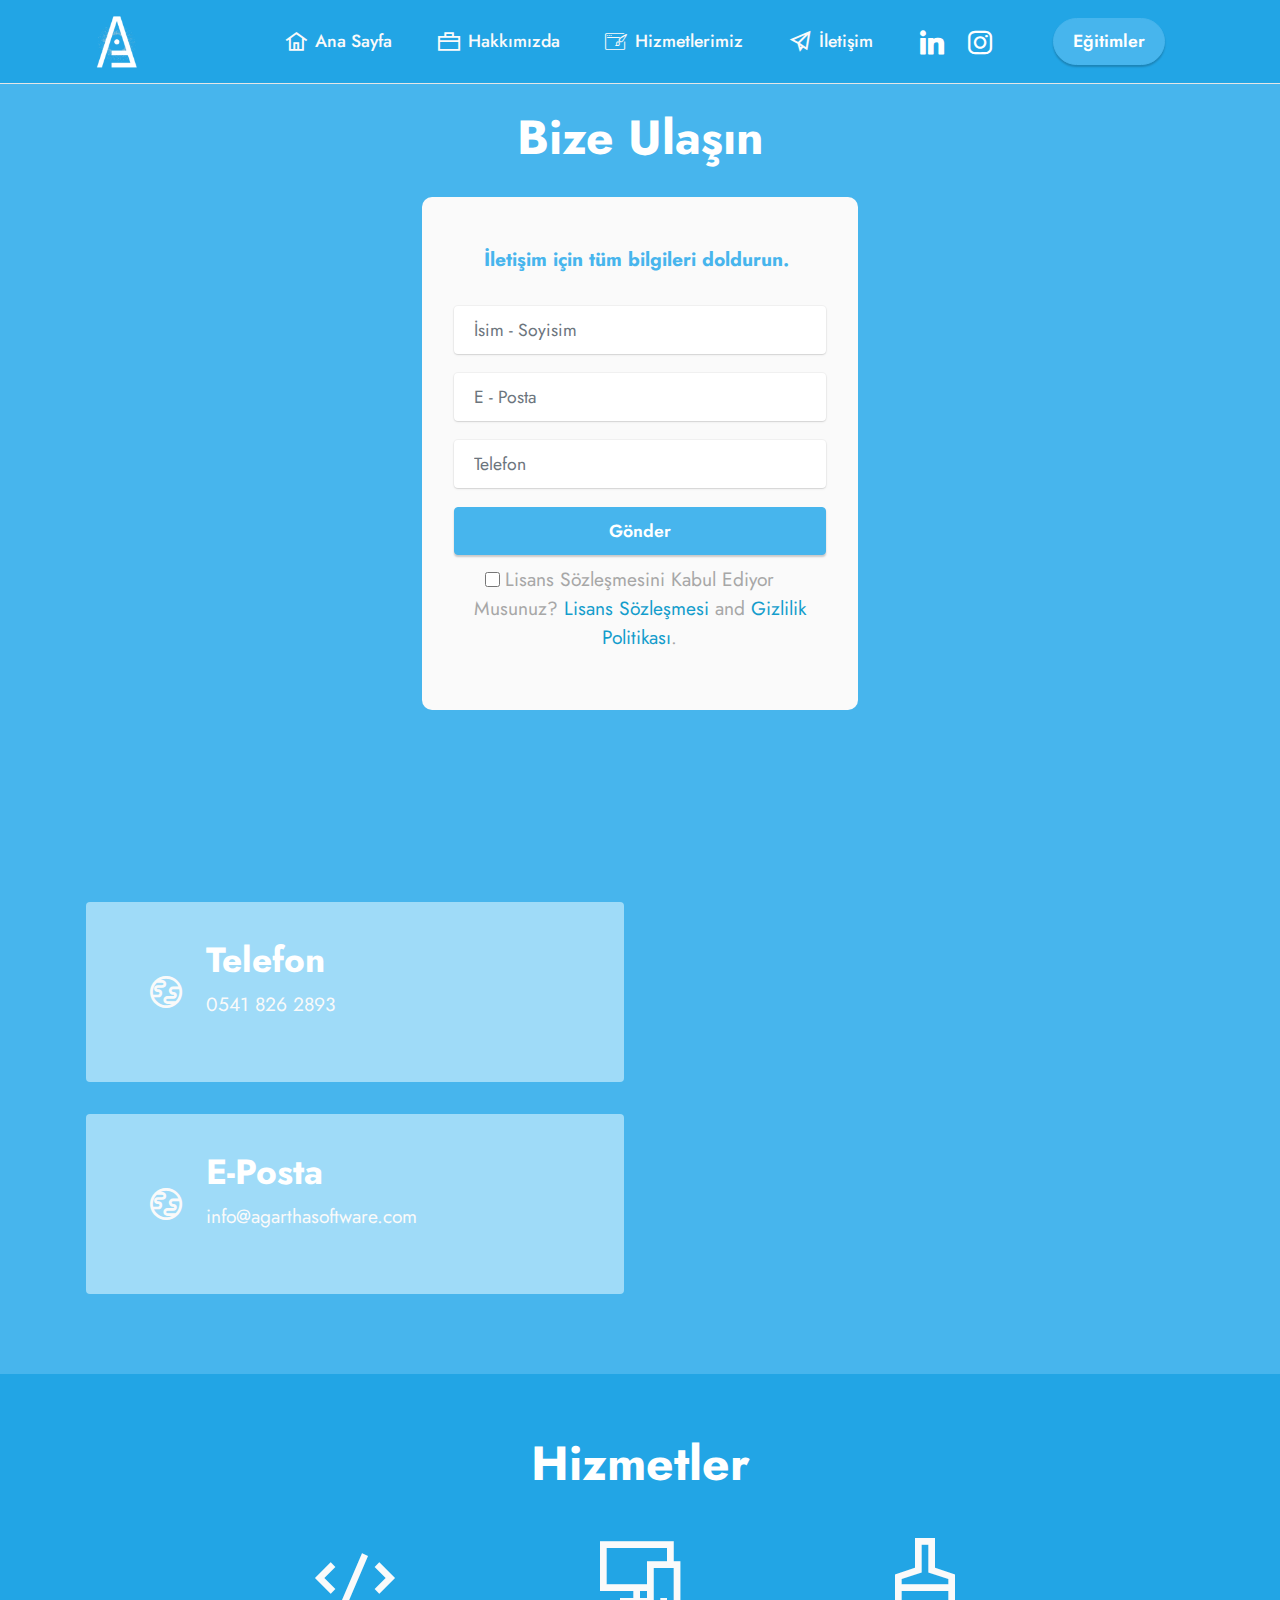
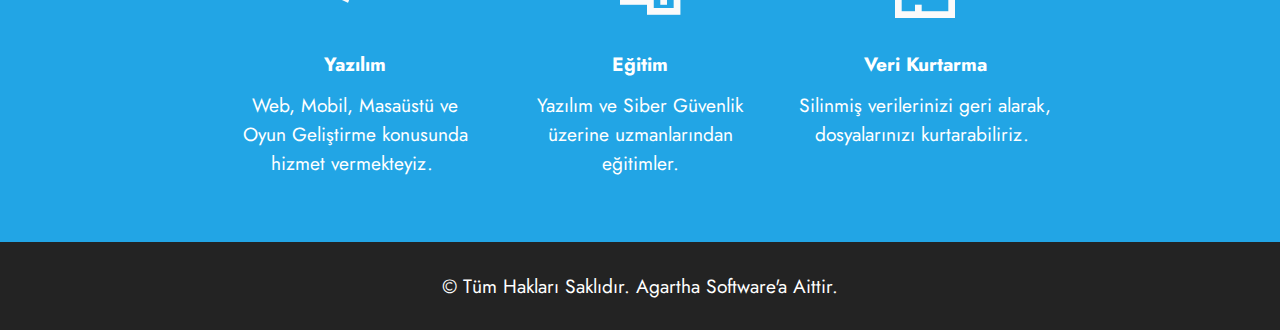
==== iletisim.html @ 879abbac "Upload" ====
<!DOCTYPE html>
<html  >
<head>
  <meta charset="UTF-8">
  <meta http-equiv="X-UA-Compatible" content="IE=edge">
  <meta name="viewport" content="width=device-width, initial-scale=1, minimum-scale=1">
  <link rel="shortcut icon" href="assets/images/we-122x122.png" type="image/x-icon">
  <meta name="description" content="">
  
  
  <title>İletişim</title>
  <link rel="stylesheet" href="assets/web/assets/mobirise-icons2/mobirise2.css">
  <link rel="stylesheet" href="assets/web/assets/mobirise-icons/mobirise-icons.css">
  <link rel="stylesheet" href="assets/tether/tether.min.css">
  <link rel="stylesheet" href="assets/bootstrap/css/bootstrap.min.css">
  <link rel="stylesheet" href="assets/bootstrap/css/bootstrap-grid.min.css">
  <link rel="stylesheet" href="assets/bootstrap/css/bootstrap-reboot.min.css">
  <link rel="stylesheet" href="assets/web/assets/gdpr-plugin/gdpr-styles.css">
  <link rel="stylesheet" href="assets/formstyler/jquery.formstyler.css">
  <link rel="stylesheet" href="assets/formstyler/jquery.formstyler.theme.css">
  <link rel="stylesheet" href="assets/datepicker/jquery.datetimepicker.min.css">
  <link rel="stylesheet" href="assets/animatecss/animate.css">
  <link rel="stylesheet" href="assets/dropdown/css/style.css">
  <link rel="stylesheet" href="assets/socicon/css/styles.css">
  <link rel="stylesheet" href="assets/theme/css/style.css">
  <link rel="preload" as="style" href="assets/mobirise/css/mbr-additional.css"><link rel="stylesheet" href="assets/mobirise/css/mbr-additional.css" type="text/css">
  
  
  
  
</head>
<body>
  
  <section class="menu cid-slVnOpwwMR" once="menu" id="menu1-14">
    
    <nav class="navbar navbar-dropdown navbar-fixed-top navbar-expand-lg">
        <div class="container">
            <div class="navbar-brand">
                <span class="navbar-logo">
                    <a href="index.html">
                        <img src="assets/images/we-122x122.png" alt="Deneme" style="height: 3.8rem;">
                    </a>
                </span>
                
            </div>
            <button class="navbar-toggler" type="button" data-toggle="collapse" data-target="#navbarSupportedContent" aria-controls="navbarNavAltMarkup" aria-expanded="false" aria-label="Toggle navigation">
                <div class="hamburger">
                    <span></span>
                    <span></span>
                    <span></span>
                    <span></span>
                </div>
            </button>
            <div class="collapse navbar-collapse" id="navbarSupportedContent">
                <ul class="navbar-nav nav-dropdown" data-app-modern-menu="true"><li class="nav-item"><a class="nav-link link text-white text-primary display-4" href="index.html"><span class="mobi-mbri mobi-mbri-home mbr-iconfont mbr-iconfont-btn"></span>Ana Sayfa</a></li>
                    <li class="nav-item"><a class="nav-link link text-white text-primary display-4" href="hakkimizda.html"><span class="mobi-mbri mobi-mbri-briefcase mbr-iconfont mbr-iconfont-btn"></span>
                            Hakkımızda</a></li><li class="nav-item"><a class="nav-link link text-white text-primary display-4" href="hizmetlerimiz.html" aria-expanded="true"><span class="mbri-website-theme mbr-iconfont mbr-iconfont-btn"></span>Hizmetlerimiz</a></li><li class="nav-item"><a class="nav-link link text-white text-primary display-4" href="iletisim.html"><span class="mobi-mbri mobi-mbri-paper-plane mbr-iconfont mbr-iconfont-btn"></span>İletişim</a></li></ul>
                <div class="icons-menu">
                    <a class="iconfont-wrapper" href="https://linkedin.com" target="_blank">
                        <span class="p-2 mbr-iconfont socicon-linkedin socicon"></span>
                    </a>
                    <a class="iconfont-wrapper" href="http://www.instagram.com/nickzsche" target="_blank">
                        <span class="p-2 mbr-iconfont socicon-instagram socicon"></span>
                    </a>
                    
                    
                </div>
                <div class="navbar-buttons mbr-section-btn"><a class="btn btn-info display-4" href="https://google.com">
                        Eğitimler</a></div>
            </div>
        </div>
    </nav>

</section>

<section class="form7 cid-sm1qot3bsO" id="form7-18">
    
    
    <div class="container">
        <div class="mbr-section-head">
            <h3 class="mbr-section-title mbr-fonts-style align-center mb-0 display-2">
                <strong>Bize Ulaşın</strong></h3>
            
        </div>
        <div class="row justify-content-center mt-4">
            <div class="col-lg-8 mx-auto mbr-form" data-form-type="formoid">
                <form action="https://mobirise.eu/" method="POST" class="mbr-form form-with-styler mx-auto" data-form-title="Form Name"><input type="hidden" name="email" data-form-email="true" value="7kOwoBvGVgtSTKOtG9tECrcm9gO0UyWWi3JqFEcSjSjCjeYVyBRR6z8LTOyvha8pq3G9FpH2kRjrhUaBytu8ehXHlntvjyTgKKZobXRimbyU8pJ/UgRGCUmbhSGPjvtb">
                    <p class="mbr-text mbr-fonts-style align-center mb-4 display-7"><strong>İletişim için tüm bilgileri doldurun.&nbsp;</strong></p>
                    <div class="">
                        <div hidden="hidden" data-form-alert="" class="alert alert-success col-12">Teşekkürler, mailiniz alındı.</div>
                        <div hidden="hidden" data-form-alert-danger="" class="alert alert-danger col-12">Oops...! some
                            problem!</div>
                    </div>
                    <div class="dragArea row">
                        <div class="col-lg-12 col-md-12 col-sm-12 form-group" data-for="name">
                            <input type="text" name="name" placeholder="İsim - Soyisim" data-form-field="name" class="form-control" value="" id="name-form7-18">
                        </div>
                        <div class="col-lg-12 col-md-12 col-sm-12 form-group" data-for="email">
                            <input type="email" name="email" placeholder="E - Posta" data-form-field="email" class="form-control" value="" id="email-form7-18">
                        </div>
                        <div data-for="phone" class="col-lg-12 col-md-12 col-sm-12 form-group">
                            <input type="tel" name="phone" placeholder="Telefon" data-form-field="phone" class="form-control" value="" id="phone-form7-18">
                        </div>
                        <div class="col-auto mbr-section-btn align-center"><button type="submit" class="btn btn-info display-4">Gönder<br></button></div>
                    </div>
                <span class="gdpr-block">
<label>
<span class="textGDPR display-7" style="color: #a7a7a7"><input type="checkbox" name="gdpr" id="gdpr-form7-18" required="">Lisans Sözleşmesini Kabul Ediyor Musunuz? <a style="color: #149dcc; text-decoration: none;" href="terms.html">Lisans Sözleşmesi</a> and <a style="color: #149dcc; text-decoration: none;" href="policy.html">Gizlilik Politikası</a>.</span>
</label>
</span></form>
            </div>
        </div>
    </div>
</section>

<section class="contacts3 map1 cid-slVo4oyyXQ" id="contacts3-16">

    
    
    <div class="container">
        
        <div class="row justify-content-center mt-4">
            <div class="card col-12 col-md-6">
                <div class="card-wrapper">
                    <div class="image-wrapper">
                        <span class="mbr-iconfont mobi-mbri-globe mobi-mbri"></span>
                    </div>
                    <div class="text-wrapper">
                        <h6 class="card-title mbr-fonts-style mb-1 display-5">
                            <strong>Telefon</strong></h6>
                        <p class="mbr-text mbr-fonts-style display-7"><a href="https://wa.me/0541 826 2893" class="text-white">0541 826 2893</a></p>
                    </div>
                </div>
                <div class="card-wrapper">
                    <div class="image-wrapper">
                        <span class="mbr-iconfont mobi-mbri-globe mobi-mbri"></span>
                    </div>
                    <div class="text-wrapper">
                        <h6 class="card-title mbr-fonts-style mb-1 display-5">
                            <strong>E-Posta</strong></h6>
                        <p class="mbr-text mbr-fonts-style display-7">
                            <a href="mailto:info@agarthasoftware.com" class="text-primary">info@agarthasoftware.com</a>&nbsp; &nbsp; &nbsp; &nbsp; &nbsp; &nbsp; &nbsp; &nbsp; &nbsp; &nbsp; &nbsp; &nbsp; &nbsp;</p>
                    </div>
                </div>
            </div>
            <div class="map-wrapper col-12 col-md-6">
                <div class="google-map"><iframe frameborder="0" style="border:0" src="https://www.google.com/maps/embed/v1/place?key=AIzaSyDk89J4FSunMF33ruMVWJaJht_Ro0kvoXs&amp;q=Cebeci Uzungemiciler Sokak 4/1 Çankaya/ANKARA" allowfullscreen=""></iframe></div>
            </div>
        </div>
    </div>
</section>

<section class="features1 cid-slVnOormVJ" id="features1-13">
    

    
    <div class="container">
        <div class="row">
            <div class="col-12 col-lg-9">
                <h3 class="mbr-section-title mbr-fonts-style align-center mb-0 display-2">
                    <strong>Hizmetler</strong></h3>
                
            </div>
        </div>
        <div class="row">
            <div class="card col-12 col-md-6 col-lg-3">
                <div class="card-wrapper">
                    <div class="card-box align-center">
                        <div class="iconfont-wrapper">
                            <span class="mbr-iconfont mobi-mbri-code mobi-mbri"></span>
                        </div>
                        <h5 class="card-title mbr-fonts-style display-7"><strong>Yazılım</strong></h5>
                        <p class="card-text mbr-fonts-style display-7">Web, Mobil, Masaüstü ve Oyun Geliştirme konusunda hizmet vermekteyiz.&nbsp;</p>
                    </div>
                </div>
            </div>
            <div class="card col-12 col-md-6 col-lg-3">
                <div class="card-wrapper">
                    <div class="card-box align-center">
                        <div class="iconfont-wrapper">
                            <span class="mbr-iconfont mobi-mbri-responsive-2 mobi-mbri"></span>
                        </div>
                        <h5 class="card-title mbr-fonts-style display-7"><strong>Eğitim</strong></h5>
                        <p class="card-text mbr-fonts-style display-7">Yazılım ve Siber Güvenlik üzerine uzmanlarından eğitimler.</p>
                    </div>
                </div>
            </div>
            <div class="card col-12 col-md-6 col-lg-3">
                <div class="card-wrapper">
                    <div class="card-box align-center">
                        <div class="iconfont-wrapper">
                            <span class="mbr-iconfont mobi-mbri-website-theme-2 mobi-mbri"></span>
                        </div>
                        <h5 class="card-title mbr-fonts-style display-7"><strong>Veri Kurtarma</strong></h5>
                        <p class="card-text mbr-fonts-style display-7">Silinmiş verilerinizi geri alarak, dosyalarınızı kurtarabiliriz.&nbsp;</p>
                    </div>
                </div>
            </div>
            
        </div>
    </div>
</section>

<section class="footer7 cid-slVnOqvZHe" once="footers" id="footer7-15">

    

    

    <div class="container">
        <div class="media-container-row align-center mbr-white">
            <div class="col-12">
                <p class="mbr-text mb-0 mbr-fonts-style display-7">
                    © Tüm Hakları Saklıdır. Agartha Software'a Aittir.</p>
            </div>
        </div>
    </div>
  
  
<input name="cookieData" type="hidden" data-cookie-customDialogSelector='null' data-cookie-colorText='#424a4d' data-cookie-colorBg='rgba(234, 239, 241, 0.99)' data-cookie-textButton='Kabul Ediyorum' data-cookie-colorButton='' data-cookie-colorLink='#424a4d' data-cookie-underlineLink='true' data-cookie-text="Sitemiz Cookie Kullanmaktadır. <a href='privacy.html'>Cookie Politikamız</a>.">
    <input name="animation" type="hidden">
  </body>
</html>
---- assets/web/assets/mobirise-icons2/mobirise2.css ----
@font-face {
  font-family: 'Moririse2';
  font-display: swap;
  src:  url('mobirise2.eot?f2bix4');
  src:  url('mobirise2.eot?f2bix4#iefix') format('embedded-opentype'),
    url('mobirise2.ttf?f2bix4') format('truetype'),
    url('mobirise2.woff?f2bix4') format('woff'),
    url('mobirise2.svg?f2bix4#mobirise2') format('svg');
  font-weight: normal;
  font-style: normal;
}

[class^="mobi-"], [class*=" mobi-"] {
  /* use !important to prevent issues with browser extensions that change fonts */
  font-family: 'Moririse2' !important;
  speak: none;
  font-style: normal;
  font-weight: normal;
  font-variant: normal;
  text-transform: none;
  line-height: 1;

  /* Better Font Rendering =========== */
  -webkit-font-smoothing: antialiased;
  -moz-osx-font-smoothing: grayscale;
}

.mobi-mbri-add-submenu:before {
  content: "\e900";
}
.mobi-mbri-alert:before {
  content: "\e901";
}
.mobi-mbri-align-center:before {
  content: "\e902";
}
.mobi-mbri-align-justify:before {
  content: "\e903";
}
.mobi-mbri-align-left:before {
  content: "\e904";
}
.mobi-mbri-align-right:before {
  content: "\e905";
}
.mobi-mbri-android:before {
  content: "\e906";
}
.mobi-mbri-apple:before {
  content: "\e907";
}
.mobi-mbri-arrow-down:before {
  content: "\e908";
}
.mobi-mbri-arrow-next:before {
  content: "\e909";
}
.mobi-mbri-arrow-prev:before {
  content: "\e90a";
}
.mobi-mbri-arrow-up:before {
  content: "\e90b";
}
.mobi-mbri-bold:before {
  content: "\e90c";
}
.mobi-mbri-bookmark:before {
  content: "\e90d";
}
.mobi-mbri-bootstrap:before {
  content: "\e90e";
}
.mobi-mbri-briefcase:before {
  content: "\e90f";
}
.mobi-mbri-browse:before {
  content: "\e910";
}
.mobi-mbri-bulleted-list:before {
  content: "\e911";
}
.mobi-mbri-calendar:before {
  content: "\e912";
}
.mobi-mbri-camera:before {
  content: "\e913";
}
.mobi-mbri-cart-add:before {
  content: "\e914";
}
.mobi-mbri-cart-full:before {
  content: "\e915";
}
.mobi-mbri-cash:before {
  content: "\e916";
}
.mobi-mbri-change-style:before {
  content: "\e917";
}
.mobi-mbri-chat:before {
  content: "\e918";
}
.mobi-mbri-clock:before {
  content: "\e919";
}
.mobi-mbri-close:before {
  content: "\e91a";
}
.mobi-mbri-cloud:before {
  content: "\e91b";
}
.mobi-mbri-code:before {
  content: "\e91c";
}
.mobi-mbri-contact-form:before {
  content: "\e91d";
}
.mobi-mbri-credit-card:before {
  content: "\e91e";
}
.mobi-mbri-cursor-click:before {
  content: "\e91f";
}
.mobi-mbri-cust-feedback:before {
  content: "\e920";
}
.mobi-mbri-database:before {
  content: "\e921";
}
.mobi-mbri-delivery:before {
  content: "\e922";
}
.mobi-mbri-desktop:before {
  content: "\e923";
}
.mobi-mbri-devices:before {
  content: "\e924";
}
.mobi-mbri-down:before {
  content: "\e925";
}
.mobi-mbri-download-2:before {
  content: "\e926";
}
.mobi-mbri-download:before {
  content: "\e927";
}
.mobi-mbri-drag-n-drop-2:before {
  content: "\e928";
}
.mobi-mbri-drag-n-drop:before {
  content: "\e929";
}
.mobi-mbri-edit-2:before {
  content: "\e92a";
}
.mobi-mbri-edit:before {
  content: "\e92b";
}
.mobi-mbri-error:before {
  content: "\e92c";
}
.mobi-mbri-extension:before {
  content: "\e92d";
}
.mobi-mbri-features:before {
  content: "\e92e";
}
.mobi-mbri-file:before {
  content: "\e92f";
}
.mobi-mbri-flag:before {
  content: "\e930";
}
.mobi-mbri-folder:before {
  content: "\e931";
}
.mobi-mbri-gift:before {
  content: "\e932";
}
.mobi-mbri-github:before {
  content: "\e933";
}
.mobi-mbri-globe-2:before {
  content: "\e934";
}
.mobi-mbri-globe:before {
  content: "\e935";
}
.mobi-mbri-growing-chart:before {
  content: "\e936";
}
.mobi-mbri-hearth:before {
  content: "\e937";
}
.mobi-mbri-help:before {
  content: "\e938";
}
.mobi-mbri-home:before {
  content: "\e939";
}
.mobi-mbri-hot-cup:before {
  content: "\e93a";
}
.mobi-mbri-idea:before {
  content: "\e93b";
}
.mobi-mbri-image-gallery:before {
  content: "\e93c";
}
.mobi-mbri-image-slider:before {
  content: "\e93d";
}
.mobi-mbri-info:before {
  content: "\e93e";
}
.mobi-mbri-italic:before {
  content: "\e93f";
}
.mobi-mbri-key:before {
  content: "\e940";
}
.mobi-mbri-laptop:before {
  content: "\e941";
}
.mobi-mbri-layers:before {
  content: "\e942";
}
.mobi-mbri-left-right:before {
  content: "\e943";
}
.mobi-mbri-left:before {
  content: "\e944";
}
.mobi-mbri-letter:before {
  content: "\e945";
}
.mobi-mbri-like:before {
  content: "\e946";
}
.mobi-mbri-link:before {
  content: "\e947";
}
.mobi-mbri-lock:before {
  content: "\e948";
}
.mobi-mbri-login:before {
  content: "\e949";
}
.mobi-mbri-logout:before {
  content: "\e94a";
}
.mobi-mbri-magic-stick:before {
  content: "\e94b";
}
.mobi-mbri-map-pin:before {
  content: "\e94c";
}
.mobi-mbri-menu:before {
  content: "\e94d";
}
.mobi-mbri-mobile-2:before {
  content: "\e94e";
}
.mobi-mbri-mobile-horizontal:before {
  content: "\e94f";
}
.mobi-mbri-mobile:before {
  content: "\e950";
}
.mobi-mbri-mobirise:before {
  content: "\e951";
}
.mobi-mbri-more-horizontal:before {
  content: "\e952";
}
.mobi-mbri-more-vertical:before {
  content: "\e953";
}
.mobi-mbri-music:before {
  content: "\e954";
}
.mobi-mbri-new-file:before {
  content: "\e955";
}
.mobi-mbri-numbered-list:before {
  content: "\e956";
}
.mobi-mbri-opened-folder:before {
  content: "\e957";
}
.mobi-mbri-pages:before {
  content: "\e958";
}
.mobi-mbri-paper-plane:before {
  content: "\e959";
}
.mobi-mbri-paperclip:before {
  content: "\e95a";
}
.mobi-mbri-phone:before {
  content: "\e95b";
}
.mobi-mbri-photo:before {
  content: "\e95c";
}
.mobi-mbri-photos:before {
  content: "\e95d";
}
.mobi-mbri-pin:before {
  content: "\e95e";
}
.mobi-mbri-play:before {
  content: "\e95f";
}
.mobi-mbri-plus:before {
  content: "\e960";
}
.mobi-mbri-preview:before {
  content: "\e961";
}
.mobi-mbri-print:before {
  content: "\e962";
}
.mobi-mbri-protect:before {
  content: "\e963";
}
.mobi-mbri-question:before {
  content: "\e964";
}
.mobi-mbri-quote-left:before {
  content: "\e965";
}
.mobi-mbri-quote-right:before {
  content: "\e966";
}
.mobi-mbri-redo:before {
  content: "\e967";
}
.mobi-mbri-refresh:before {
  content: "\e968";
}
.mobi-mbri-responsive-2:before {
  content: "\e969";
}
.mobi-mbri-responsive:before {
  content: "\e96a";
}
.mobi-mbri-right:before {
  content: "\e96b";
}
.mobi-mbri-rocket:before {
  content: "\e96c";
}
.mobi-mbri-sad-face:before {
  content: "\e96d";
}
.mobi-mbri-sale:before {
  content: "\e96e";
}
.mobi-mbri-save:before {
  content: "\e96f";
}
.mobi-mbri-search:before {
  content: "\e970";
}
.mobi-mbri-setting-2:before {
  content: "\e971";
}
.mobi-mbri-setting-3:before {
  content: "\e972";
}
.mobi-mbri-setting:before {
  content: "\e973";
}
.mobi-mbri-share:before {
  content: "\e974";
}
.mobi-mbri-shopping-bag:before {
  content: "\e975";
}
.mobi-mbri-shopping-basket:before {
  content: "\e976";
}
.mobi-mbri-shopping-cart:before {
  content: "\e977";
}
.mobi-mbri-sites:before {
  content: "\e978";
}
.mobi-mbri-smile-face:before {
  content: "\e979";
}
.mobi-mbri-speed:before {
  content: "\e97a";
}
.mobi-mbri-star:before {
  content: "\e97b";
}
.mobi-mbri-success:before {
  content: "\e97c";
}
.mobi-mbri-sun:before {
  content: "\e97d";
}
.mobi-mbri-sun2:before {
  content: "\e97e";
}
.mobi-mbri-tablet-vertical:before {
  content: "\e97f";
}
.mobi-mbri-tablet:before {
  content: "\e980";
}
.mobi-mbri-target:before {
  content: "\e981";
}
.mobi-mbri-timer:before {
  content: "\e982";
}
.mobi-mbri-to-ftp:before {
  content: "\e983";
}
.mobi-mbri-to-local-drive:before {
  content: "\e984";
}
.mobi-mbri-touch-swipe:before {
  content: "\e985";
}
.mobi-mbri-touch:before {
  content: "\e986";
}
.mobi-mbri-trash:before {
  content: "\e987";
}
.mobi-mbri-underline:before {
  content: "\e988";
}
.mobi-mbri-undo:before {
  content: "\e989";
}
.mobi-mbri-unlink:before {
  content: "\e98a";
}
.mobi-mbri-unlock:before {
  content: "\e98b";
}
.mobi-mbri-up-down:before {
  content: "\e98c";
}
.mobi-mbri-up:before {
  content: "\e98d";
}
.mobi-mbri-update:before {
  content: "\e98e";
}
.mobi-mbri-upload-2:before {
  content: "\e98f";
}
.mobi-mbri-upload:before {
  content: "\e990";
}
.mobi-mbri-user-2:before {
  content: "\e991";
}
.mobi-mbri-user:before {
  content: "\e992";
}
.mobi-mbri-users:before {
  content: "\e993";
}
.mobi-mbri-video-play:before {
  content: "\e994";
}
.mobi-mbri-video:before {
  content: "\e995";
}
.mobi-mbri-watch:before {
  content: "\e996";
}
.mobi-mbri-website-theme-2:before {
  content: "\e997";
}
.mobi-mbri-website-theme:before {
  content: "\e998";
}
.mobi-mbri-wifi:before {
  content: "\e999";
}
.mobi-mbri-windows:before {
  content: "\e99a";
}
.mobi-mbri-zoom-in:before {
  content: "\e99b";
}
.mobi-mbri-zoom-out:before {
  content: "\e99c";
}
---- assets/web/assets/mobirise-icons/mobirise-icons.css ----
@font-face {
  font-family: 'MobiriseIcons';
  src:  url('mobirise-icons.eot?spat4u');
  src:  url('mobirise-icons.eot?spat4u#iefix') format('embedded-opentype'),
    url('mobirise-icons.ttf?spat4u') format('truetype'),
    url('mobirise-icons.woff?spat4u') format('woff'),
    url('mobirise-icons.svg?spat4u#MobiriseIcons') format('svg');
  font-weight: normal;
  font-style: normal;
  font-display: swap;
}

[class^="mbri-"], [class*=" mbri-"] {
  /* use !important to prevent issues with browser extensions that change fonts */
  font-family: MobiriseIcons !important;
  speak: none;
  font-style: normal;
  font-weight: normal;
  font-variant: normal;
  text-transform: none;
  line-height: 1;

  /* Better Font Rendering =========== */
  -webkit-font-smoothing: antialiased;
  -moz-osx-font-smoothing: grayscale;
}

.mbri-add-submenu:before {
  content: "\e900";
}
.mbri-alert:before {
  content: "\e901";
}
.mbri-align-center:before {
  content: "\e902";
}
.mbri-align-justify:before {
  content: "\e903";
}
.mbri-align-left:before {
  content: "\e904";
}
.mbri-align-right:before {
  content: "\e905";
}
.mbri-android:before {
  content: "\e906";
}
.mbri-apple:before {
  content: "\e907";
}
.mbri-arrow-down:before {
  content: "\e908";
}
.mbri-arrow-next:before {
  content: "\e909";
}
.mbri-arrow-prev:before {
  content: "\e90a";
}
.mbri-arrow-up:before {
  content: "\e90b";
}
.mbri-bold:before {
  content: "\e90c";
}
.mbri-bookmark:before {
  content: "\e90d";
}
.mbri-bootstrap:before {
  content: "\e90e";
}
.mbri-briefcase:before {
  content: "\e90f";
}
.mbri-browse:before {
  content: "\e910";
}
.mbri-bulleted-list:before {
  content: "\e911";
}
.mbri-calendar:before {
  content: "\e912";
}
.mbri-camera:before {
  content: "\e913";
}
.mbri-cart-add:before {
  content: "\e914";
}
.mbri-cart-full:before {
  content: "\e915";
}
.mbri-cash:before {
  content: "\e916";
}
.mbri-change-style:before {
  content: "\e917";
}
.mbri-chat:before {
  content: "\e918";
}
.mbri-clock:before {
  content: "\e919";
}
.mbri-close:before {
  content: "\e91a";
}
.mbri-cloud:before {
  content: "\e91b";
}
.mbri-code:before {
  content: "\e91c";
}
.mbri-contact-form:before {
  content: "\e91d";
}
.mbri-credit-card:before {
  content: "\e91e";
}
.mbri-cursor-click:before {
  content: "\e91f";
}
.mbri-cust-feedback:before {
  content: "\e920";
}
.mbri-database:before {
  content: "\e921";
}
.mbri-delivery:before {
  content: "\e922";
}
.mbri-desktop:before {
  content: "\e923";
}
.mbri-devices:before {
  content: "\e924";
}
.mbri-down:before {
  content: "\e925";
}
.mbri-download:before {
  content: "\e989";
}
.mbri-drag-n-drop:before {
  content: "\e927";
}
.mbri-drag-n-drop2:before {
  content: "\e928";
}
.mbri-edit:before {
  content: "\e929";
}
.mbri-edit2:before {
  content: "\e92a";
}
.mbri-error:before {
  content: "\e92b";
}
.mbri-extension:before {
  content: "\e92c";
}
.mbri-features:before {
  content: "\e92d";
}
.mbri-file:before {
  content: "\e92e";
}
.mbri-flag:before {
  content: "\e92f";
}
.mbri-folder:before {
  content: "\e930";
}
.mbri-gift:before {
  content: "\e931";
}
.mbri-github:before {
  content: "\e932";
}
.mbri-globe:before {
  content: "\e933";
}
.mbri-globe-2:before {
  content: "\e934";
}
.mbri-growing-chart:before {
  content: "\e935";
}
.mbri-hearth:before {
  content: "\e936";
}
.mbri-help:before {
  content: "\e937";
}
.mbri-home:before {
  content: "\e938";
}
.mbri-hot-cup:before {
  content: "\e939";
}
.mbri-idea:before {
  content: "\e93a";
}
.mbri-image-gallery:before {
  content: "\e93b";
}
.mbri-image-slider:before {
  content: "\e93c";
}
.mbri-info:before {
  content: "\e93d";
}
.mbri-italic:before {
  content: "\e93e";
}
.mbri-key:before {
  content: "\e93f";
}
.mbri-laptop:before {
  content: "\e940";
}
.mbri-layers:before {
  content: "\e941";
}
.mbri-left-right:before {
  content: "\e942";
}
.mbri-left:before {
  content: "\e943";
}
.mbri-letter:before {
  content: "\e944";
}
.mbri-like:before {
  content: "\e945";
}
.mbri-link:before {
  content: "\e946";
}
.mbri-lock:before {
  content: "\e947";
}
.mbri-login:before {
  content: "\e948";
}
.mbri-logout:before {
  content: "\e949";
}
.mbri-magic-stick:before {
  content: "\e94a";
}
.mbri-map-pin:before {
  content: "\e94b";
}
.mbri-menu:before {
  content: "\e94c";
}
.mbri-mobile:before {
  content: "\e94d";
}
.mbri-mobile2:before {
  content: "\e94e";
}
.mbri-mobirise:before {
  content: "\e94f";
}
.mbri-more-horizontal:before {
  content: "\e950";
}
.mbri-more-vertical:before {
  content: "\e951";
}
.mbri-music:before {
  content: "\e952";
}
.mbri-new-file:before {
  content: "\e953";
}
.mbri-numbered-list:before {
  content: "\e954";
}
.mbri-opened-folder:before {
  content: "\e955";
}
.mbri-pages:before {
  content: "\e956";
}
.mbri-paper-plane:before {
  content: "\e957";
}
.mbri-paperclip:before {
  content: "\e958";
}
.mbri-photo:before {
  content: "\e959";
}
.mbri-photos:before {
  content: "\e95a";
}
.mbri-pin:before {
  content: "\e95b";
}
.mbri-play:before {
  content: "\e95c";
}
.mbri-plus:before {
  content: "\e95d";
}
.mbri-preview:before {
  content: "\e95e";
}
.mbri-print:before {
  content: "\e95f";
}
.mbri-protect:before {
  content: "\e960";
}
.mbri-question:before {
  content: "\e961";
}
.mbri-quote-left:before {
  content: "\e962";
}
.mbri-quote-right:before {
  content: "\e963";
}
.mbri-refresh:before {
  content: "\e964";
}
.mbri-responsive:before {
  content: "\e965";
}
.mbri-right:before {
  content: "\e966";
}
.mbri-rocket:before {
  content: "\e967";
}
.mbri-sad-face:before {
  content: "\e968";
}
.mbri-sale:before {
  content: "\e969";
}
.mbri-save:before {
  content: "\e96a";
}
.mbri-search:before {
  content: "\e96b";
}
.mbri-setting:before {
  content: "\e96c";
}
.mbri-setting2:before {
  content: "\e96d";
}
.mbri-setting3:before {
  content: "\e96e";
}
.mbri-share:before {
  content: "\e96f";
}
.mbri-shopping-bag:before {
  content: "\e970";
}
.mbri-shopping-basket:before {
  content: "\e971";
}
.mbri-shopping-cart:before {
  content: "\e972";
}
.mbri-sites:before {
  content: "\e973";
}
.mbri-smile-face:before {
  content: "\e974";
}
.mbri-speed:before {
  content: "\e975";
}
.mbri-star:before {
  content: "\e976";
}
.mbri-success:before {
  content: "\e977";
}
.mbri-sun:before {
  content: "\e978";
}
.mbri-sun2:before {
  content: "\e979";
}
.mbri-tablet:before {
  content: "\e97a";
}
.mbri-tablet-vertical:before {
  content: "\e97b";
}
.mbri-target:before {
  content: "\e97c";
}
.mbri-timer:before {
  content: "\e97d";
}
.mbri-to-ftp:before {
  content: "\e97e";
}
.mbri-to-local-drive:before {
  content: "\e97f";
}
.mbri-touch-swipe:before {
  content: "\e980";
}
.mbri-touch:before {
  content: "\e981";
}
.mbri-trash:before {
  content: "\e982";
}
.mbri-underline:before {
  content: "\e983";
}
.mbri-unlink:before {
  content: "\e984";
}
.mbri-unlock:before {
  content: "\e985";
}
.mbri-up-down:before {
  content: "\e986";
}
.mbri-up:before {
  content: "\e987";
}
.mbri-update:before {
  content: "\e988";
}
.mbri-upload:before {
 content: "\e926"; 
}
.mbri-user:before {
  content: "\e98a";
}
.mbri-user2:before {
  content: "\e98b";
}
.mbri-users:before {
  content: "\e98c";
}
.mbri-video:before {
  content: "\e98d";
}
.mbri-video-play:before {
  content: "\e98e";
}
.mbri-watch:before {
  content: "\e98f";
}
.mbri-website-theme:before {
  content: "\e990";
}
.mbri-wifi:before {
  content: "\e991";
}
.mbri-windows:before {
  content: "\e992";
}
.mbri-zoom-out:before {
  content: "\e993";
}
.mbri-redo:before {
  content: "\e994";
}
.mbri-undo:before {
  content: "\e995";
}
---- assets/web/assets/gdpr-plugin/gdpr-styles.css ----
.gdpr-block {
    padding: 10px;
    font-size: 14px;
    display: block;
    width: 100%;
    text-align: center;
}
.gdpr-block.covert {
	display: none;
}
.textGDPR {
    position: relative;
}
.gdpr-block label span.textGDPR input[name='gdpr']{
    width: 15px;
    height: 15px;
    margin: 0;
    position: absolute;
    top: 3px;
    left: -20px;
}
.gdpr-block label {
    color: #a7a7a7;
    vertical-align: middle;
    user-select: none;
    margin-bottom: 0;
}
---- assets/dropdown/css/style.css ----
.navbar-dropdown {
  left: 0;
  padding: 0;
  position: absolute;
  right: 0;
  top: 0;
  transition: all 0.45s ease;
  z-index: 1030;
  background: #282828; }
  .navbar-dropdown .navbar-logo {
    margin-right: 0.8rem;
    transition: margin 0.3s ease-in-out;
    vertical-align: middle; }
    .navbar-dropdown .navbar-logo img {
      height: 3.125rem;
      transition: all 0.3s ease-in-out; }
    .navbar-dropdown .navbar-logo.mbr-iconfont {
      font-size: 3.125rem;
      line-height: 3.125rem; }
  .navbar-dropdown .navbar-caption {
    font-weight: 700;
    white-space: normal;
    vertical-align: -4px;
    line-height: 3.125rem !important; }
    .navbar-dropdown .navbar-caption, .navbar-dropdown .navbar-caption:hover {
      color: inherit;
      text-decoration: none; }
  .navbar-dropdown .mbr-iconfont + .navbar-caption {
    vertical-align: -1px; }
  .navbar-dropdown.navbar-fixed-top {
    position: fixed; }
  .navbar-dropdown .navbar-brand span {
    vertical-align: -4px; }
  .navbar-dropdown.bg-color.transparent {
    background: none; }
  .navbar-dropdown.navbar-short .navbar-brand {
    padding: 0.625rem 0; }
    .navbar-dropdown.navbar-short .navbar-brand span {
      vertical-align: -1px; }
  .navbar-dropdown.navbar-short .navbar-caption {
    line-height: 2.375rem !important;
    vertical-align: -2px; }
  .navbar-dropdown.navbar-short .navbar-logo {
    margin-right: 0.5rem; }
    .navbar-dropdown.navbar-short .navbar-logo img {
      height: 2.375rem; }
    .navbar-dropdown.navbar-short .navbar-logo.mbr-iconfont {
      font-size: 2.375rem;
      line-height: 2.375rem; }
  .navbar-dropdown.navbar-short .mbr-table-cell {
    height: 3.625rem; }
  .navbar-dropdown .navbar-close {
    left: 0.6875rem;
    position: fixed;
    top: 0.75rem;
    z-index: 1000; }
  .navbar-dropdown .hamburger-icon {
    content: "";
    display: inline-block;
    vertical-align: middle;
    width: 16px;
    -webkit-box-shadow: 0 -6px 0 1px #282828,0 0 0 1px #282828,0 6px 0 1px #282828;
    -moz-box-shadow: 0 -6px 0 1px #282828,0 0 0 1px #282828,0 6px 0 1px #282828;
    box-shadow: 0 -6px 0 1px #282828,0 0 0 1px #282828,0 6px 0 1px #282828; }

.dropdown-menu .dropdown-toggle[data-toggle="dropdown-submenu"]::after {
  border-bottom: 0.35em solid transparent;
  border-left: 0.35em solid;
  border-right: 0;
  border-top: 0.35em solid transparent;
  margin-left: 0.3rem; }

.dropdown-menu .dropdown-item:focus {
  outline: 0; }

.nav-dropdown {
  font-size: 0.75rem;
  font-weight: 500;
  height: auto !important; }
  .nav-dropdown .nav-btn {
    padding-left: 1rem; }
  .nav-dropdown .link {
    margin: .667em 1.667em;
    font-weight: 500;
    padding: 0;
    transition: color .2s ease-in-out; }
    .nav-dropdown .link.dropdown-toggle {
      margin-right: 2.583em; }
      .nav-dropdown .link.dropdown-toggle::after {
        margin-left: .25rem;
        border-top: 0.35em solid;
        border-right: 0.35em solid transparent;
        border-left: 0.35em solid transparent;
        border-bottom: 0; }
      .nav-dropdown .link.dropdown-toggle[aria-expanded="true"] {
        margin: 0;
        padding: 0.667em 3.263em  0.667em 1.667em; }
  .nav-dropdown .link::after,
  .nav-dropdown .dropdown-item::after {
    color: inherit; }
  .nav-dropdown .btn {
    font-size: 0.75rem;
    font-weight: 700;
    letter-spacing: 0;
    margin-bottom: 0;
    padding-left: 1.25rem;
    padding-right: 1.25rem; }
  .nav-dropdown .dropdown-menu {
    border-radius: 0;
    border: 0;
    left: 0;
    margin: 0;
    padding-bottom: 1.25rem;
    padding-top: 1.25rem;
    position: relative; }
  .nav-dropdown .dropdown-submenu {
    margin-left: 0.125rem;
    top: 0; }
  .nav-dropdown .dropdown-item {
    font-weight: 500;
    line-height: 2;
    padding: 0.3846em 4.615em 0.3846em 1.5385em;
    position: relative;
    transition: color .2s ease-in-out, background-color .2s ease-in-out; }
    .nav-dropdown .dropdown-item::after {
      margin-top: -0.3077em;
      position: absolute;
      right: 1.1538em;
      top: 50%; }
    .nav-dropdown .dropdown-item:focus, .nav-dropdown .dropdown-item:hover {
      background: none; }

@media (max-width: 767px) {
  .nav-dropdown.navbar-toggleable-sm {
    bottom: 0;
    display: none;
    left: 0;
    overflow-x: hidden;
    position: fixed;
    top: 0;
    transform: translateX(-100%);
    -ms-transform: translateX(-100%);
    -webkit-transform: translateX(-100%);
    width: 18.75rem;
    z-index: 999; } }
.nav-dropdown.navbar-toggleable-xl {
  bottom: 0;
  display: none;
  left: 0;
  overflow-x: hidden;
  position: fixed;
  top: 0;
  transform: translateX(-100%);
  -ms-transform: translateX(-100%);
  -webkit-transform: translateX(-100%);
  width: 18.75rem;
  z-index: 999; }

.nav-dropdown-sm {
  display: block !important;
  overflow-x: hidden;
  overflow: auto;
  padding-top: 3.875rem; }
  .nav-dropdown-sm::after {
    content: "";
    display: block;
    height: 3rem;
    width: 100%; }
  .nav-dropdown-sm.collapse.in ~ .navbar-close {
    display: block !important; }
  .nav-dropdown-sm.collapsing, .nav-dropdown-sm.collapse.in {
    transform: translateX(0);
    -ms-transform: translateX(0);
    -webkit-transform: translateX(0);
    transition: all 0.25s ease-out;
    -webkit-transition: all 0.25s ease-out;
    background: #282828; }
  .nav-dropdown-sm.collapsing[aria-expanded="false"] {
    transform: translateX(-100%);
    -ms-transform: translateX(-100%);
    -webkit-transform: translateX(-100%); }
  .nav-dropdown-sm .nav-item {
    display: block;
    margin-left: 0 !important;
    padding-left: 0; }
  .nav-dropdown-sm .link,
  .nav-dropdown-sm .dropdown-item {
    border-top: 1px dotted rgba(255, 255, 255, 0.1);
    font-size: 0.8125rem;
    line-height: 1.6;
    margin: 0 !important;
    padding: 0.875rem 2.4rem 0.875rem 1.5625rem !important;
    position: relative;
    white-space: normal; }
    .nav-dropdown-sm .link:focus, .nav-dropdown-sm .link:hover,
    .nav-dropdown-sm .dropdown-item:focus,
    .nav-dropdown-sm .dropdown-item:hover {
      background: rgba(0, 0, 0, 0.2) !important;
      color: #c0a375; }
  .nav-dropdown-sm .nav-btn {
    position: relative;
    padding: 1.5625rem 1.5625rem 0 1.5625rem; }
    .nav-dropdown-sm .nav-btn::before {
      border-top: 1px dotted rgba(255, 255, 255, 0.1);
      content: "";
      left: 0;
      position: absolute;
      top: 0;
      width: 100%; }
    .nav-dropdown-sm .nav-btn + .nav-btn {
      padding-top: 0.625rem; }
      .nav-dropdown-sm .nav-btn + .nav-btn::before {
        display: none; }
  .nav-dropdown-sm .btn {
    padding: 0.625rem 0; }
  .nav-dropdown-sm .dropdown-toggle[data-toggle="dropdown-submenu"]::after {
    margin-left: .25rem;
    border-top: 0.35em solid;
    border-right: 0.35em solid transparent;
    border-left: 0.35em solid transparent;
    border-bottom: 0; }
  .nav-dropdown-sm .dropdown-toggle[data-toggle="dropdown-submenu"][aria-expanded="true"]::after {
    border-top: 0;
    border-right: 0.35em solid transparent;
    border-left: 0.35em solid transparent;
    border-bottom: 0.35em solid; }
  .nav-dropdown-sm .dropdown-menu {
    margin: 0;
    padding: 0;
    position: relative;
    top: 0;
    left: 0;
    width: 100%;
    border: 0;
    float: none;
    border-radius: 0;
    background: none; }
  .nav-dropdown-sm .dropdown-submenu {
    left: 100%;
    margin-left: 0.125rem;
    margin-top: -1.25rem;
    top: 0; }

.navbar-toggleable-sm .nav-dropdown .dropdown-menu {
  position: absolute; }

.navbar-toggleable-sm .nav-dropdown .dropdown-submenu {
  left: 100%;
  margin-left: 0.125rem;
  margin-top: -1.25rem;
  top: 0; }

.navbar-toggleable-sm.opened .nav-dropdown .dropdown-menu {
  position: relative; }

.navbar-toggleable-sm.opened .nav-dropdown .dropdown-submenu {
  left: 0;
  margin-left: 00rem;
  margin-top: 0rem;
  top: 0; }

.is-builder .nav-dropdown.collapsing {
  transition: none !important; }

/*# sourceMappingURL=style.css.map */
---- assets/socicon/css/styles.css ----
@charset "UTF-8";

@font-face {
  font-family: 'Socicon';
  src:  url('../fonts/socicon.eot');
  src:  url('../fonts/socicon.eot?#iefix') format('embedded-opentype'),
    url('../fonts/socicon.woff2') format('woff2'),
    url('../fonts/socicon.ttf') format('truetype'),
    url('../fonts/socicon.woff') format('woff'),
    url('../fonts/socicon.svg#socicon') format('svg');
  font-weight: normal;
  font-style: normal;
}

[data-icon]:before {
  font-family: "socicon" !important;
  content: attr(data-icon);
  font-style: normal !important;
  font-weight: normal !important;
  font-variant: normal !important;
  text-transform: none !important;
  speak: none;
  line-height: 1;
  -webkit-font-smoothing: antialiased;
  -moz-osx-font-smoothing: grayscale;
}

[class^="socicon-"], [class*=" socicon-"] {
  /* use !important to prevent issues with browser extensions that change fonts */
  font-family: 'Socicon' !important;
  speak: none;
  font-style: normal;
  font-weight: normal;
  font-variant: normal;
  text-transform: none;
  line-height: 1;

  /* Better Font Rendering =========== */
  -webkit-font-smoothing: antialiased;
  -moz-osx-font-smoothing: grayscale;
}

.socicon-eitaa:before {
  content: "\e97c";
}
.socicon-soroush:before {
  content: "\e97d";
}
.socicon-bale:before {
  content: "\e97e";
}
.socicon-zazzle:before {
  content: "\e97b";
}
.socicon-society6:before {
  content: "\e97a";
}
.socicon-redbubble:before {
  content: "\e979";
}
.socicon-avvo:before {
  content: "\e978";
}
.socicon-stitcher:before {
  content: "\e977";
}
.socicon-googlehangouts:before {
  content: "\e974";
}
.socicon-dlive:before {
  content: "\e975";
}
.socicon-vsco:before {
  content: "\e976";
}
.socicon-flipboard:before {
  content: "\e973";
}
.socicon-ubuntu:before {
  content: "\e958";
}
.socicon-artstation:before {
  content: "\e959";
}
.socicon-invision:before {
  content: "\e95a";
}
.socicon-torial:before {
  content: "\e95b";
}
.socicon-collectorz:before {
  content: "\e95c";
}
.socicon-seenthis:before {
  content: "\e95d";
}
.socicon-googleplaymusic:before {
  content: "\e95e";
}
.socicon-debian:before {
  content: "\e95f";
}
.socicon-filmfreeway:before {
  content: "\e960";
}
.socicon-gnome:before {
  content: "\e961";
}
.socicon-itchio:before {
  content: "\e962";
}
.socicon-jamendo:before {
  content: "\e963";
}
.socicon-mix:before {
  content: "\e964";
}
.socicon-sharepoint:before {
  content: "\e965";
}
.socicon-tinder:before {
  content: "\e966";
}
.socicon-windguru:before {
  content: "\e967";
}
.socicon-cdbaby:before {
  content: "\e968";
}
.socicon-elementaryos:before {
  content: "\e969";
}
.socicon-stage32:before {
  content: "\e96a";
}
.socicon-tiktok:before {
  content: "\e96b";
}
.socicon-gitter:before {
  content: "\e96c";
}
.socicon-letterboxd:before {
  content: "\e96d";
}
.socicon-threema:before {
  content: "\e96e";
}
.socicon-splice:before {
  content: "\e96f";
}
.socicon-metapop:before {
  content: "\e970";
}
.socicon-naver:before {
  content: "\e971";
}
.socicon-remote:before {
  content: "\e972";
}
.socicon-internet:before {
  content: "\e957";
}
.socicon-moddb:before {
  content: "\e94b";
}
.socicon-indiedb:before {
  content: "\e94c";
}
.socicon-traxsource:before {
  content: "\e94d";
}
.socicon-gamefor:before {
  content: "\e94e";
}
.socicon-pixiv:before {
  content: "\e94f";
}
.socicon-myanimelist:before {
  content: "\e950";
}
.socicon-blackberry:before {
  content: "\e951";
}
.socicon-wickr:before {
  content: "\e952";
}
.socicon-spip:before {
  content: "\e953";
}
.socicon-napster:before {
  content: "\e954";
}
.socicon-beatport:before {
  content: "\e955";
}
.socicon-hackerone:before {
  content: "\e956";
}
.socicon-hackernews:before {
  content: "\e946";
}
.socicon-smashwords:before {
  content: "\e947";
}
.socicon-kobo:before {
  content: "\e948";
}
.socicon-bookbub:before {
  content: "\e949";
}
.socicon-mailru:before {
  content: "\e94a";
}
.socicon-gitlab:before {
  content: "\e945";
}
.socicon-instructables:before {
  content: "\e944";
}
.socicon-portfolio:before {
  content: "\e943";
}
.socicon-codered:before {
  content: "\e940";
}
.socicon-origin:before {
  content: "\e941";
}
.socicon-nextdoor:before {
  content: "\e942";
}
.socicon-udemy:before {
  content: "\e93f";
}
.socicon-livemaster:before {
  content: "\e93e";
}
.socicon-crunchbase:before {
  content: "\e93b";
}
.socicon-homefy:before {
  content: "\e93c";
}
.socicon-calendly:before {
  content: "\e93d";
}
.socicon-realtor:before {
  content: "\e90f";
}
.socicon-tidal:before {
  content: "\e910";
}
.socicon-qobuz:before {
  content: "\e911";
}
.socicon-natgeo:before {
  content: "\e912";
}
.socicon-mastodon:before {
  content: "\e913";
}
.socicon-unsplash:before {
  content: "\e914";
}
.socicon-homeadvisor:before {
  content: "\e915";
}
.socicon-angieslist:before {
  content: "\e916";
}
.socicon-codepen:before {
  content: "\e917";
}
.socicon-slack:before {
  content: "\e918";
}
.socicon-openaigym:before {
  content: "\e919";
}
.socicon-logmein:before {
  content: "\e91a";
}
.socicon-fiverr:before {
  content: "\e91b";
}
.socicon-gotomeeting:before {
  content: "\e91c";
}
.socicon-aliexpress:before {
  content: "\e91d";
}
.socicon-guru:before {
  content: "\e91e";
}
.socicon-appstore:before {
  content: "\e91f";
}
.socicon-homes:before {
  content: "\e920";
}
.socicon-zoom:before {
  content: "\e921";
}
.socicon-alibaba:before {
  content: "\e922";
}
.socicon-craigslist:before {
  content: "\e923";
}
.socicon-wix:before {
  content: "\e924";
}
.socicon-redfin:before {
  content: "\e925";
}
.socicon-googlecalendar:before {
  content: "\e926";
}
.socicon-shopify:before {
  content: "\e927";
}
.socicon-freelancer:before {
  content: "\e928";
}
.socicon-seedrs:before {
  content: "\e929";
}
.socicon-bing:before {
  content: "\e92a";
}
.socicon-doodle:before {
  content: "\e92b";
}
.socicon-bonanza:before {
  content: "\e92c";
}
.socicon-squarespace:before {
  content: "\e92d";
}
.socicon-toptal:before {
  content: "\e92e";
}
.socicon-gust:before {
  content: "\e92f";
}
.socicon-ask:before {
  content: "\e930";
}
.socicon-trulia:before {
  content: "\e931";
}
.socicon-loomly:before {
  content: "\e932";
}
.socicon-ghost:before {
  content: "\e933";
}
.socicon-upwork:before {
  content: "\e934";
}
.socicon-fundable:before {
  content: "\e935";
}
.socicon-booking:before {
  content: "\e936";
}
.socicon-googlemaps:before {
  content: "\e937";
}
.socicon-zillow:before {
  content: "\e938";
}
.socicon-niconico:before {
  content: "\e939";
}
.socicon-toneden:before {
  content: "\e93a";
}
.socicon-augment:before {
  content: "\e908";
}
.socicon-bitbucket:before {
  content: "\e909";
}
.socicon-fyuse:before {
  content: "\e90a";
}
.socicon-yt-gaming:before {
  content: "\e90b";
}
.socicon-sketchfab:before {
  content: "\e90c";
}
.socicon-mobcrush:before {
  content: "\e90d";
}
.socicon-microsoft:before {
  content: "\e90e";
}
.socicon-pandora:before {
  content: "\e907";
}
.socicon-messenger:before {
  content: "\e906";
}
.socicon-gamewisp:before {
  content: "\e905";
}
.socicon-bloglovin:before {
  content: "\e904";
}
.socicon-tunein:before {
  content: "\e903";
}
.socicon-gamejolt:before {
  content: "\e901";
}
.socicon-trello:before {
  content: "\e902";
}
.socicon-spreadshirt:before {
  content: "\e900";
}
.socicon-500px:before {
  content: "\e000";
}
.socicon-8tracks:before {
  content: "\e001";
}
.socicon-airbnb:before {
  content: "\e002";
}
.socicon-alliance:before {
  content: "\e003";
}
.socicon-amazon:before {
  content: "\e004";
}
.socicon-amplement:before {
  content: "\e005";
}
.socicon-android:before {
  content: "\e006";
}
.socicon-angellist:before {
  content: "\e007";
}
.socicon-apple:before {
  content: "\e008";
}
.socicon-appnet:before {
  content: "\e009";
}
.socicon-baidu:before {
  content: "\e00a";
}
.socicon-bandcamp:before {
  content: "\e00b";
}
.socicon-battlenet:before {
  content: "\e00c";
}
.socicon-mixer:before {
  content: "\e00d";
}
.socicon-bebee:before {
  content: "\e00e";
}
.socicon-bebo:before {
  content: "\e00f";
}
.socicon-behance:before {
  content: "\e010";
}
.socicon-blizzard:before {
  content: "\e011";
}
.socicon-blogger:before {
  content: "\e012";
}
.socicon-buffer:before {
  content: "\e013";
}
.socicon-chrome:before {
  content: "\e014";
}
.socicon-coderwall:before {
  content: "\e015";
}
.socicon-curse:before {
  content: "\e016";
}
.socicon-dailymotion:before {
  content: "\e017";
}
.socicon-deezer:before {
  content: "\e018";
}
.socicon-delicious:before {
  content: "\e019";
}
.socicon-deviantart:before {
  content: "\e01a";
}
.socicon-diablo:before {
  content: "\e01b";
}
.socicon-digg:before {
  content: "\e01c";
}
.socicon-discord:before {
  content: "\e01d";
}
.socicon-disqus:before {
  content: "\e01e";
}
.socicon-douban:before {
  content: "\e01f";
}
.socicon-draugiem:before {
  content: "\e020";
}
.socicon-dribbble:before {
  content: "\e021";
}
.socicon-drupal:before {
  content: "\e022";
}
.socicon-ebay:before {
  content: "\e023";
}
.socicon-ello:before {
  content: "\e024";
}
.socicon-endomodo:before {
  content: "\e025";
}
.socicon-envato:before {
  content: "\e026";
}
.socicon-etsy:before {
  content: "\e027";
}
.socicon-facebook:before {
  content: "\e028";
}
.socicon-feedburner:before {
  content: "\e029";
}
.socicon-filmweb:before {
  content: "\e02a";
}
.socicon-firefox:before {
  content: "\e02b";
}
.socicon-flattr:before {
  content: "\e02c";
}
.socicon-flickr:before {
  content: "\e02d";
}
.socicon-formulr:before {
  content: "\e02e";
}
.socicon-forrst:before {
  content: "\e02f";
}
.socicon-foursquare:before {
  content: "\e030";
}
.socicon-friendfeed:before {
  content: "\e031";
}
.socicon-github:before {
  content: "\e032";
}
.socicon-goodreads:before {
  content: "\e033";
}
.socicon-google:before {
  content: "\e034";
}
.socicon-googlescholar:before {
  content: "\e035";
}
.socicon-googlegroups:before {
  content: "\e036";
}
.socicon-googlephotos:before {
  content: "\e037";
}
.socicon-googleplus:before {
  content: "\e038";
}
.socicon-grooveshark:before {
  content: "\e039";
}
.socicon-hackerrank:before {
  content: "\e03a";
}
.socicon-hearthstone:before {
  content: "\e03b";
}
.socicon-hellocoton:before {
  content: "\e03c";
}
.socicon-heroes:before {
  content: "\e03d";
}
.socicon-smashcast:before {
  content: "\e03e";
}
.socicon-horde:before {
  content: "\e03f";
}
.socicon-houzz:before {
  content: "\e040";
}
.socicon-icq:before {
  content: "\e041";
}
.socicon-identica:before {
  content: "\e042";
}
.socicon-imdb:before {
  content: "\e043";
}
.socicon-instagram:before {
  content: "\e044";
}
.socicon-issuu:before {
  content: "\e045";
}
.socicon-istock:before {
  content: "\e046";
}
.socicon-itunes:before {
  content: "\e047";
}
.socicon-keybase:before {
  content: "\e048";
}
.socicon-lanyrd:before {
  content: "\e049";
}
.socicon-lastfm:before {
  content: "\e04a";
}
.socicon-line:before {
  content: "\e04b";
}
.socicon-linkedin:before {
  content: "\e04c";
}
.socicon-livejournal:before {
  content: "\e04d";
}
.socicon-lyft:before {
  content: "\e04e";
}
.socicon-macos:before {
  content: "\e04f";
}
.socicon-mail:before {
  content: "\e050";
}
.socicon-medium:before {
  content: "\e051";
}
.socicon-meetup:before {
  content: "\e052";
}
.socicon-mixcloud:before {
  content: "\e053";
}
.socicon-modelmayhem:before {
  content: "\e054";
}
.socicon-mumble:before {
  content: "\e055";
}
.socicon-myspace:before {
  content: "\e056";
}
.socicon-newsvine:before {
  content: "\e057";
}
.socicon-nintendo:before {
  content: "\e058";
}
.socicon-npm:before {
  content: "\e059";
}
.socicon-odnoklassniki:before {
  content: "\e05a";
}
.socicon-openid:before {
  content: "\e05b";
}
.socicon-opera:before {
  content: "\e05c";
}
.socicon-outlook:before {
  content: "\e05d";
}
.socicon-overwatch:before {
  content: "\e05e";
}
.socicon-patreon:before {
  content: "\e05f";
}
.socicon-paypal:before {
  content: "\e060";
}
.socicon-periscope:before {
  content: "\e061";
}
.socicon-persona:before {
  content: "\e062";
}
.socicon-pinterest:before {
  content: "\e063";
}
.socicon-play:before {
  content: "\e064";
}
.socicon-player:before {
  content: "\e065";
}
.socicon-playstation:before {
  content: "\e066";
}
.socicon-pocket:before {
  content: "\e067";
}
.socicon-qq:before {
  content: "\e068";
}
.socicon-quora:before {
  content: "\e069";
}
.socicon-raidcall:before {
  content: "\e06a";
}
.socicon-ravelry:before {
  content: "\e06b";
}
.socicon-reddit:before {
  content: "\e06c";
}
.socicon-renren:before {
  content: "\e06d";
}
.socicon-researchgate:before {
  content: "\e06e";
}
.socicon-residentadvisor:before {
  content: "\e06f";
}
.socicon-reverbnation:before {
  content: "\e070";
}
.socicon-rss:before {
  content: "\e071";
}
.socicon-sharethis:before {
  content: "\e072";
}
.socicon-skype:before {
  content: "\e073";
}
.socicon-slideshare:before {
  content: "\e074";
}
.socicon-smugmug:before {
  content: "\e075";
}
.socicon-snapchat:before {
  content: "\e076";
}
.socicon-songkick:before {
  content: "\e077";
}
.socicon-soundcloud:before {
  content: "\e078";
}
.socicon-spotify:before {
  content: "\e079";
}
.socicon-stackexchange:before {
  content: "\e07a";
}
.socicon-stackoverflow:before {
  content: "\e07b";
}
.socicon-starcraft:before {
  content: "\e07c";
}
.socicon-stayfriends:before {
  content: "\e07d";
}
.socicon-steam:before {
  content: "\e07e";
}
.socicon-storehouse:before {
  content: "\e07f";
}
.socicon-strava:before {
  content: "\e080";
}
.socicon-streamjar:before {
  content: "\e081";
}
.socicon-stumbleupon:before {
  content: "\e082";
}
.socicon-swarm:before {
  content: "\e083";
}
.socicon-teamspeak:before {
  content: "\e084";
}
.socicon-teamviewer:before {
  content: "\e085";
}
.socicon-technorati:before {
  content: "\e086";
}
.socicon-telegram:before {
  content: "\e087";
}
.socicon-tripadvisor:before {
  content: "\e088";
}
.socicon-tripit:before {
  content: "\e089";
}
.socicon-triplej:before {
  content: "\e08a";
}
.socicon-tumblr:before {
  content: "\e08b";
}
.socicon-twitch:before {
  content: "\e08c";
}
.socicon-twitter:before {
  content: "\e08d";
}
.socicon-uber:before {
  content: "\e08e";
}
.socicon-ventrilo:before {
  content: "\e08f";
}
.socicon-viadeo:before {
  content: "\e090";
}
.socicon-viber:before {
  content: "\e091";
}
.socicon-viewbug:before {
  content: "\e092";
}
.socicon-vimeo:before {
  content: "\e093";
}
.socicon-vine:before {
  content: "\e094";
}
.socicon-vkontakte:before {
  content: "\e095";
}
.socicon-warcraft:before {
  content: "\e096";
}
.socicon-wechat:before {
  content: "\e097";
}
.socicon-weibo:before {
  content: "\e098";
}
.socicon-whatsapp:before {
  content: "\e099";
}
.socicon-wikipedia:before {
  content: "\e09a";
}
.socicon-windows:before {
  content: "\e09b";
}
.socicon-wordpress:before {
  content: "\e09c";
}
.socicon-wykop:before {
  content: "\e09d";
}
.socicon-xbox:before {
  content: "\e09e";
}
.socicon-xing:before {
  content: "\e09f";
}
.socicon-yahoo:before {
  content: "\e0a0";
}
.socicon-yammer:before {
  content: "\e0a1";
}
.socicon-yandex:before {
  content: "\e0a2";
}
.socicon-yelp:before {
  content: "\e0a3";
}
.socicon-younow:before {
  content: "\e0a4";
}
.socicon-youtube:before {
  content: "\e0a5";
}
.socicon-zapier:before {
  content: "\e0a6";
}
.socicon-zerply:before {
  content: "\e0a7";
}
.socicon-zomato:before {
  content: "\e0a8";
}
.socicon-zynga:before {
  content: "\e0a9";
}
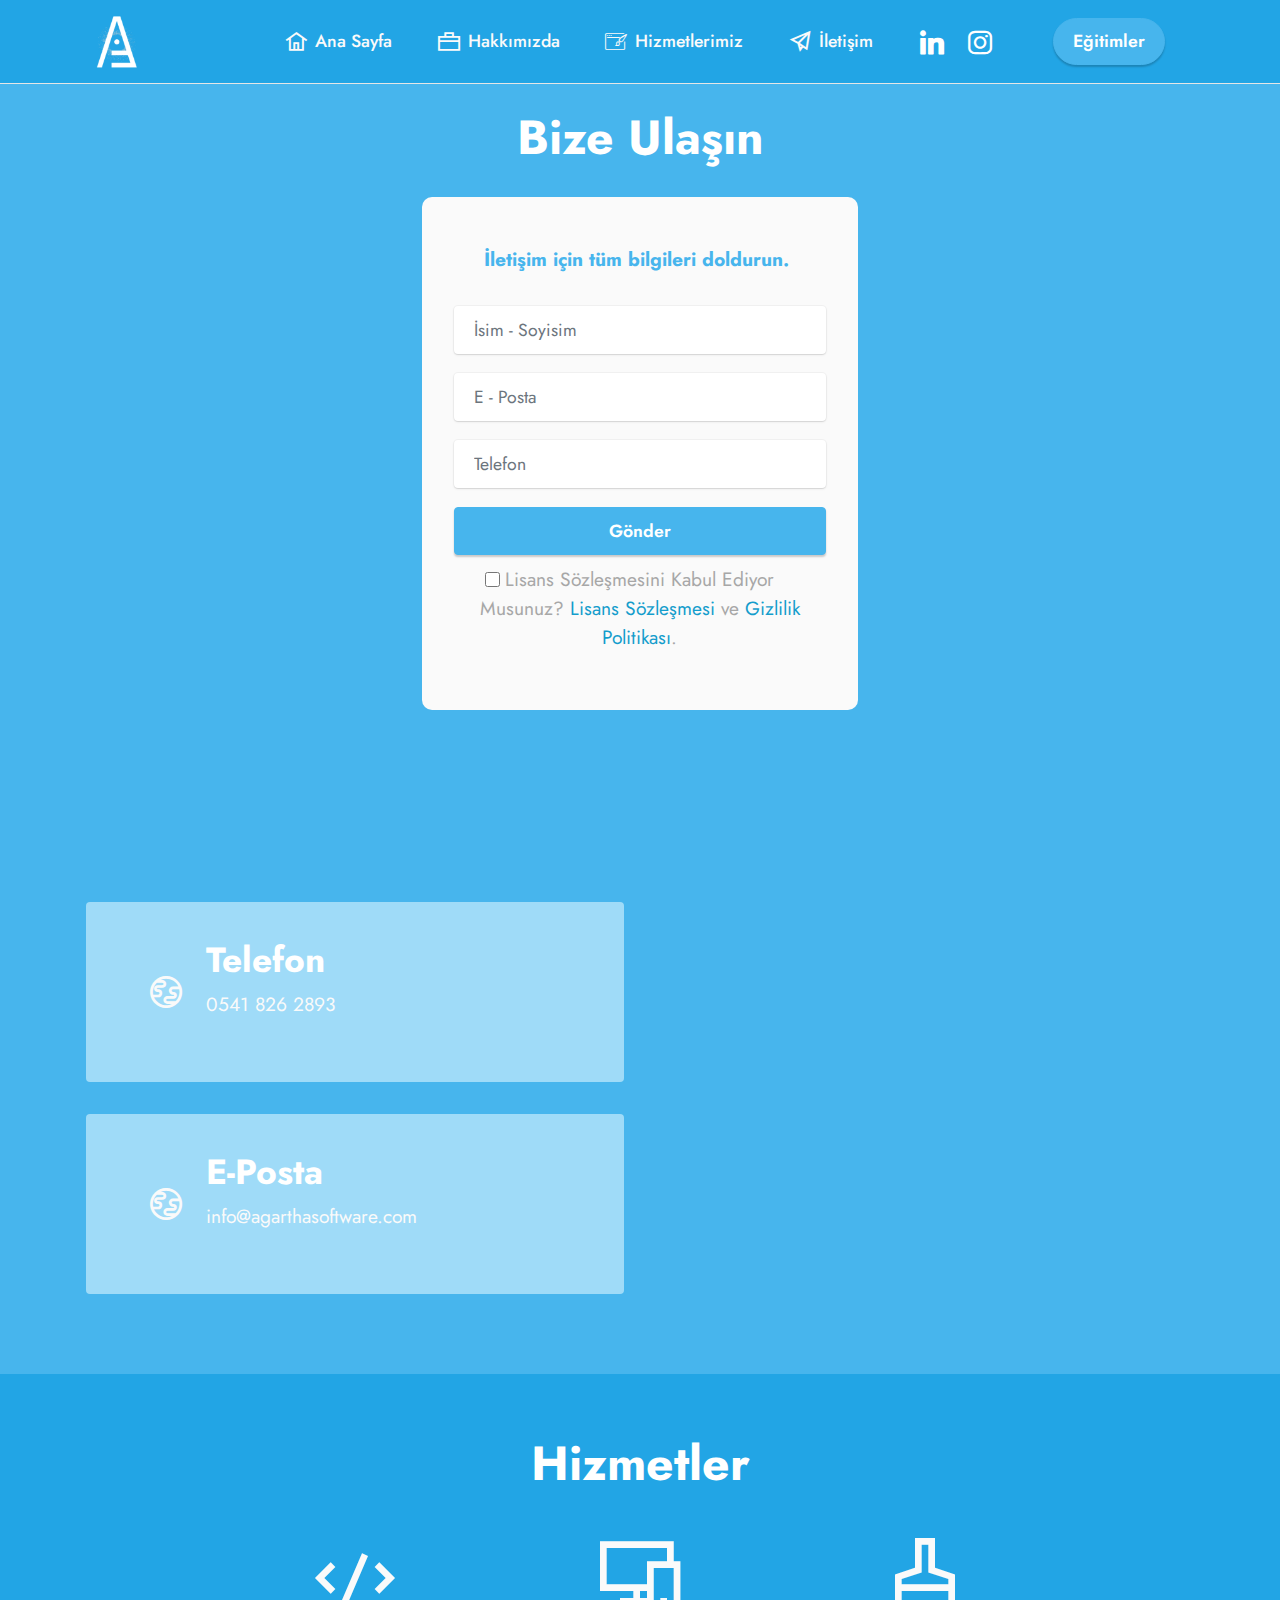
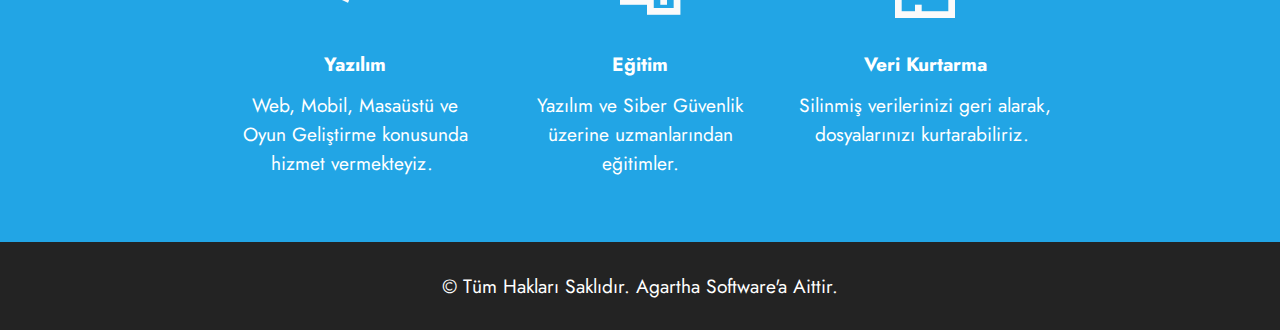
==== commit 5fecaa59: "Update iletisim.html" ====
--- a/iletisim.html
+++ b/iletisim.html
@@ -105,7 +105,7 @@
                     </div>
                 <span class="gdpr-block">
 <label>
-<span class="textGDPR display-7" style="color: #a7a7a7"><input type="checkbox" name="gdpr" id="gdpr-form7-18" required="">Lisans Sözleşmesini Kabul Ediyor Musunuz? <a style="color: #149dcc; text-decoration: none;" href="terms.html">Lisans Sözleşmesi</a> and <a style="color: #149dcc; text-decoration: none;" href="policy.html">Gizlilik Politikası</a>.</span>
+<span class="textGDPR display-7" style="color: #a7a7a7"><input type="checkbox" name="gdpr" id="gdpr-form7-18" required="">Lisans Sözleşmesini Kabul Ediyor Musunuz? <a style="color: #149dcc; text-decoration: none;" href="terms.html">Lisans Sözleşmesi</a> ve <a style="color: #149dcc; text-decoration: none;" href="policy.html">Gizlilik Politikası</a>.</span>
 </label>
 </span></form>
             </div>
